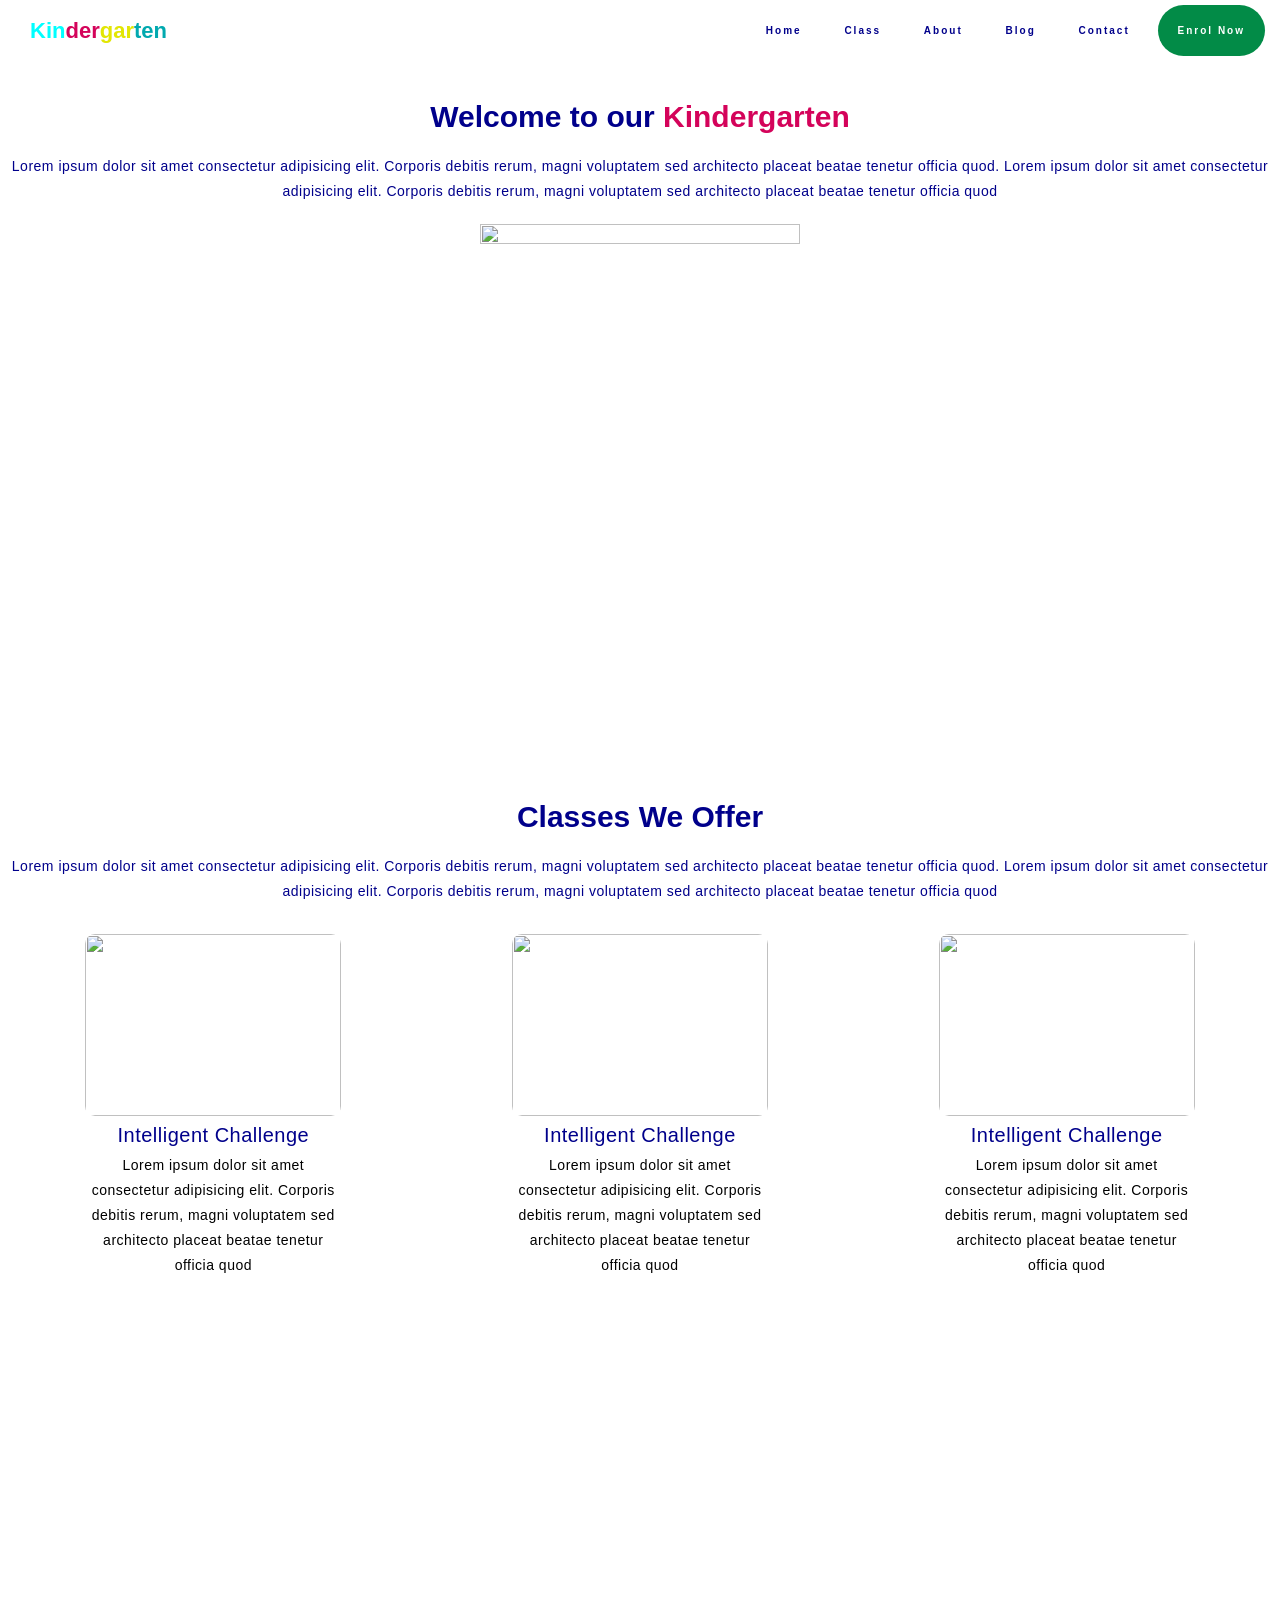
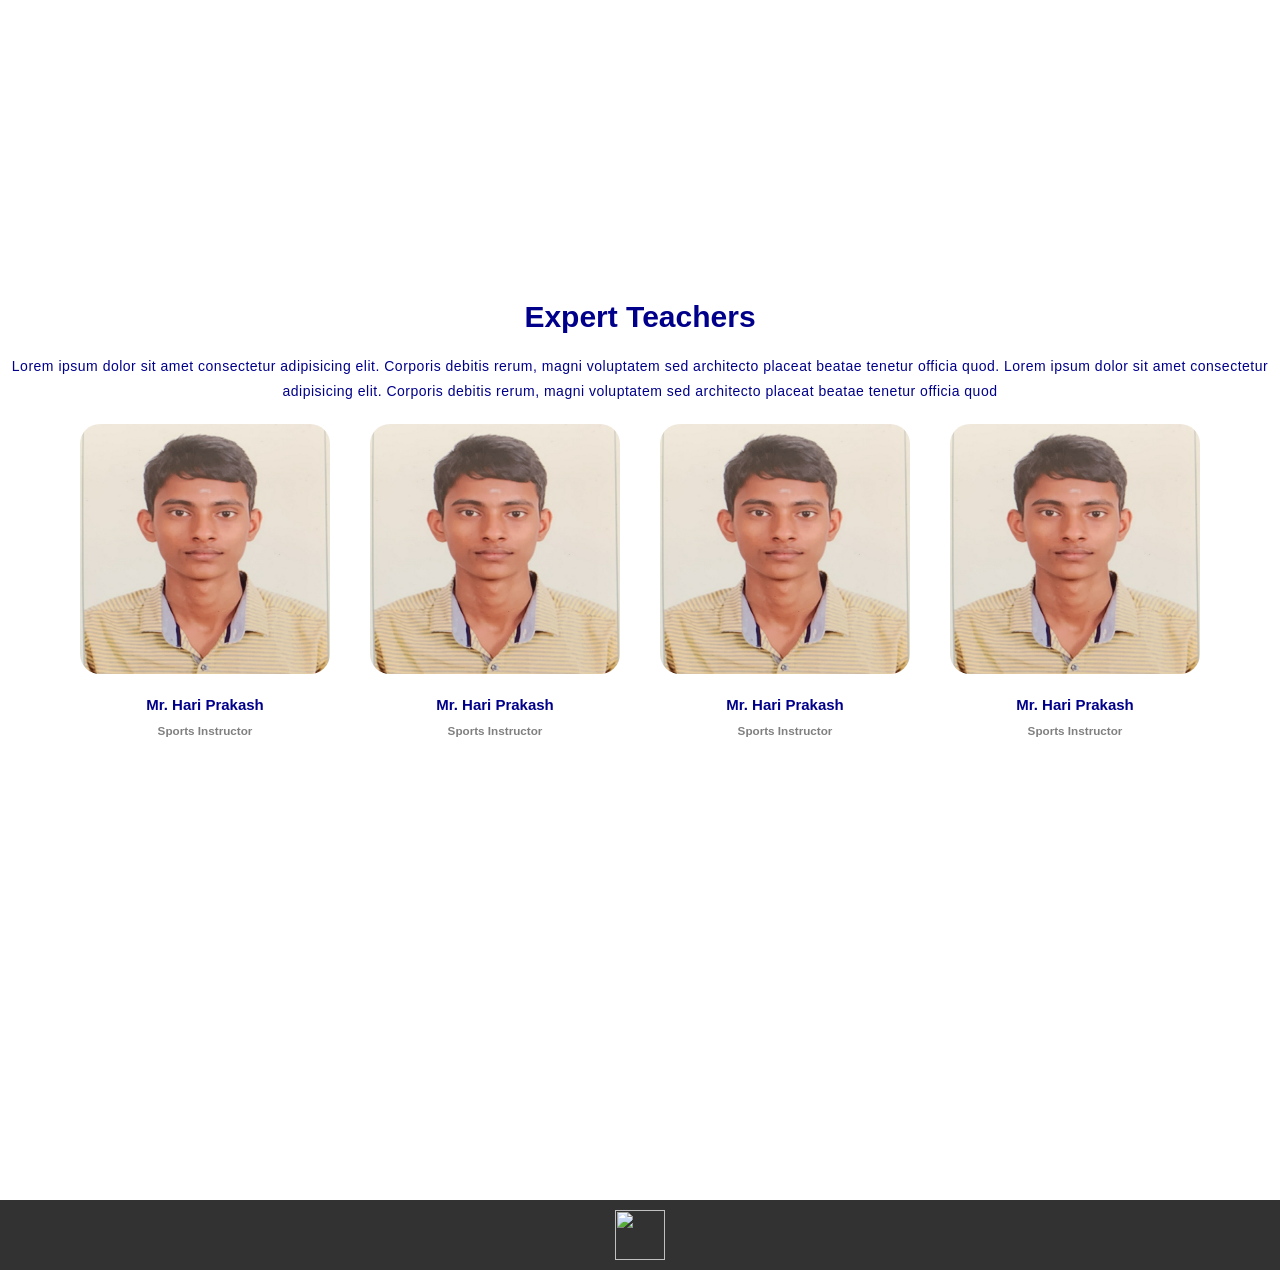
==== KinderGarden/index.html @ aaef2d53 "Updated" ====
<!DOCTYPE html>
<html lang="en">

<head>
  <meta charset="UTF-8">
  <meta name="viewport" content="width=device-width, initial-scale=1.0">
  <link rel="stylesheet" href="style.css">
  <title>Aster</title>

</head>

<body>
  <div class="header container" id="header">
    <div class="nav-bar">
      <div class="nav-home">
        <strong><span style="color:aqua">Kin</span><span style="color:rgb(212, 3, 90)">der</span><span
            style="color:rgb(226, 230, 4)">gar</span><span style="color:rgb(1, 169, 175)">ten</span>
        </strong>
      </div>
      <div class="nav-list">
        <strong>
          <ul>
            <li>
              <a href="#" id="hp" onmouseover="homeHover()" onmouseleave="homeLeave()">
                Home
              </a>
            </li>
            <li><a href="#classes" class="nav" id="Classes" onmouseover="classHover()"
                onmouseleave="classLeave()">Class</a></li>
            <li><a href="#about" class="nav" id="About" onmouseover="aboutHover()" onmouseleave="aboutLeave()">About</a>
            </li>
            <li><a href="#blog" class="nav" id="blog" onmouseover="blogHover()" onmouseleave="blogLeave()">Blog</a></li>
            <li><a href="#contact" class="nav" id="Contact" onmouseover="contactHover()"
                onmouseleave="contactLeave()">Contact</a></li>
            <li><a href="#enrol"
                style="background-color: rgb(2, 139, 71);color:white;border-radius: 40rem;margin:5px;padding: 0 auto;">Enrol
                Now</a></li>
          </ul>
        </strong>
      </div>
    </div>
  </div>

  <!-- Home-->
  <section id="home" class="home">
    <div class="container">
      <strong>
        <h1 style="color:darkblue;margin-top:100px;font-size: 30px;">Welcome to our <span
            style="color:rgb(212, 3, 90)">Kindergarten</span></h1>
      </strong>
      <p style="text-align:center; color:darkblue;padding-top:15px">Lorem ipsum dolor sit amet consectetur adipisicing
        elit. Corporis debitis rerum, magni voluptatem sed
        architecto placeat beatae tenetur officia quod. Lorem ipsum dolor sit amet consectetur adipisicing elit.
        Corporis debitis rerum, magni voluptatem sed
        architecto placeat beatae tenetur officia quod</p>
      <div><img class="image"
          src="https://th.bing.com/th/id/OIP.eY5_GavawMa8n8-4FgHfSQHaEw?w=292&h=188&c=7&r=0&o=5&pid=1.7"></div>
    </div>
    </div>
  </section>

  <!--Classes-->
  <section class="classes" id="classes">
    <div class="container">
      <strong>
        <h1 style="color:darkblue;margin-top:100px;font-size: 30px;">Classes We Offer</h1>
      </strong>
      <p style="text-align: center; color:darkblue;padding-top:15px;">Lorem ipsum dolor sit amet consectetur adipisicing
        elit. Corporis debitis rerum, magni voluptatem sed
        architecto placeat beatae tenetur officia quod. Lorem ipsum dolor sit amet consectetur adipisicing elit.
        Corporis debitis rerum, magni voluptatem sed
        architecto placeat beatae tenetur officia quod</p>
      <div class="class-items" style="text-align: center;padding-top: 30px;">
        <div class="class-item">
          <img style="border-radius:1rem;"
            src="https://th.bing.com/th?id=OIP.-CKalk4cWIOs5AkkRi50nwHaE7&w=306&h=203&c=8&rs=1&qlt=90&o=6&pid=3.1&rm=2"
            alt="">
          <p style="color:darkblue;font-size: 20px;">Intelligent Challenge</p>
          <p>Lorem ipsum dolor sit amet consectetur adipisicing elit. Corporis debitis rerum, magni voluptatem sed
            architecto placeat beatae tenetur officia quod</p>
        </div>
        <div class="class-item">
          <img style="border-radius:1rem;"
            src="https://th.bing.com/th?id=OIP.Duf2EQq1fEdEBE9lzVfR-gHaF7&w=279&h=223&c=8&rs=1&qlt=90&o=6&pid=3.1&rm=2"
            alt="">
          <p style="color:darkblue;font-size: 20px;">Intelligent Challenge</p>
          <p style="text-align: center;">Lorem ipsum dolor sit amet consectetur adipisicing elit. Corporis debitis
            rerum,
            magni voluptatem sed
            architecto placeat beatae tenetur officia quod</p>
        </div>
        <div class="class-item">
          <img style="border-radius:1rem;"
            src="https://www.svvsd.org/wp-content/uploads/2020/10/47526782552_4342fa83b3_o-scaled.jpg" alt="">
          <p style="color:darkblue;font-size: 20px;">Intelligent Challenge</p>
          <p style="text-align: center;">Lorem ipsum dolor sit amet consectetur adipisicing elit. Corporis debitis
            rerum,
            magni voluptatem sed
            architecto placeat beatae tenetur officia quod</p>
        </div>
      </div>
    </div>
  </section>


  <!--About-->
  <section class="about container" id="about">
    <div class="container">
      <strong>
        <h1 style="color:darkblue;margin-top:100px;font-size: 30px;">Expert Teachers</h1>
      </strong>
      <p style="text-align:center; color:darkblue;padding-top:15px">Lorem ipsum dolor sit amet consectetur adipisicing
        elit. Corporis debitis rerum, magni voluptatem sed
        architecto placeat beatae tenetur officia quod. Lorem ipsum dolor sit amet consectetur adipisicing elit.
        Corporis debitis rerum, magni voluptatem sed
        architecto placeat beatae tenetur officia quod</p>

      <div class="imgs">
        <div><img class="img" src="./images/picture.jpeg" alt="">
          <h1 style="color:darkblue">Mr. Hari Prakash</h1></br>
          <h3 style="color:gray">Sports Instructor</h3>
          </h1>
        </div>
        <div><img class="img" src="./images/picture.jpeg" alt="">
          <h1 style="color:darkblue">Mr. Hari Prakash</h1></br>
          <h3 style="color:gray">Sports Instructor</h3>
          </h1>
        </div>
        <div><img class="img" src="./images/picture.jpeg" alt="">
          <h1 style="color:darkblue">Mr. Hari Prakash</h1></br>
          <h3 style="color:gray">Sports Instructor</h3>
          </h1>
        </div>
        <div><img class="img" src="./images/picture.jpeg" alt="">
          <h1 style="color:darkblue">Mr. Hari Prakash</h1></br>
          <h3 style="color:gray">Sports Instructor</h3>
          </h1>
        </div>
      </div>
    </div>
  </section>

  <div id="footer" class="footer container">
    <div class="icons">
      <a><img src="https://freepngimg.com/thumb/computer/68394-computer-instagram-icons-png-file-hd.png" /></a>
    </div>
  </div>
</body>
<script src="script.js"></script>

</html>
---- KinderGarden/style.css ----
* {
	padding: 0;
	margin: 0;
	box-sizing: border-box;
}

html {
	font-size: 10px;
	font-family: 'Montserrat', sans-serif;
	scroll-behavior: smooth;
}

img {
	height: 100%;
	width: 100%;

}

.home {
	height: 500px;
}

.nav-home {
	font-size: 2.2rem;
	padding-left: 20px;
}

p {
	color: black;
	font-size: 1.4rem;
	margin-top: 5px;
	line-height: 2.5rem;
	font-weight: 300;
	letter-spacing: 0.05rem;
}

a {
	text-decoration: none;
	font-size: 1rem;
}

.container {
	min-height: 100vh;
	width: 100%;
	text-align: center;
	margin: 0 auto;
	text-align: center;
	align-items: center;
}

.title {
	font-size: 4rem;
	font-weight: 300;
	color: black;
	margin-bottom: 10px;
	text-transform: uppercase;
	letter-spacing: 0.1rem;
	margin: 0 auto;
	text-align: center;
	align-items: center;
}

.header {
	position: fixed;
	z-index: 1000;
	left: 0;
	top: 0;
	width: 100vw;
	min-height: 8vh;
	background-color: white;
}

.nav-bar {
	display: flex;
	align-items: center;
	justify-content: space-between;
	width: 100%;
	height: 100%;
	max-width: 1300px;
	padding: 0 10px;
}

.nav-list ul li {
	display: inline-block;
}

.nav-list ul a {
	letter-spacing: 0.2rem;
	color: darkblue;
	padding: 20px;
	display: block;
}

.nav-home a {
	font-size: 2.2rem;
}

.second-container {
	margin-left: 400px;
	margin-right: 400px;
}

.image {
	padding-top: 20px;
	height: 50%;
	width: 50%;
	border-top: 20%;
	border-radius: 10%;
}

.classes {
	flex-direction: column;
	text-align: center;
	margin: 0 auto;
	padding: 100px 0;
}

.class-items {
	display: flex;
	justify-content: space-around;
	border-radius: 5px;
}

.class-item {
	width: 20%;
}

.about {
	text-align: center;
	margin: 0 auto;
}

.imgs {
	display: flex;
	flex-direction: row;
	align-items: center;
	margin: 0 auto;
	justify-content: center;
}

.img {
	text-align: center;
	height: 250px;
	width: 250px;
	margin: 20px;
	border-radius: 2rem;
}

.footer {
	background-color: rgb(51, 50, 50);
	min-height: 20px;
	flex-direction: column;
	padding: 10px;
	display: flex;
}

.icons {
	height: 50px;
	width: 50px;
}
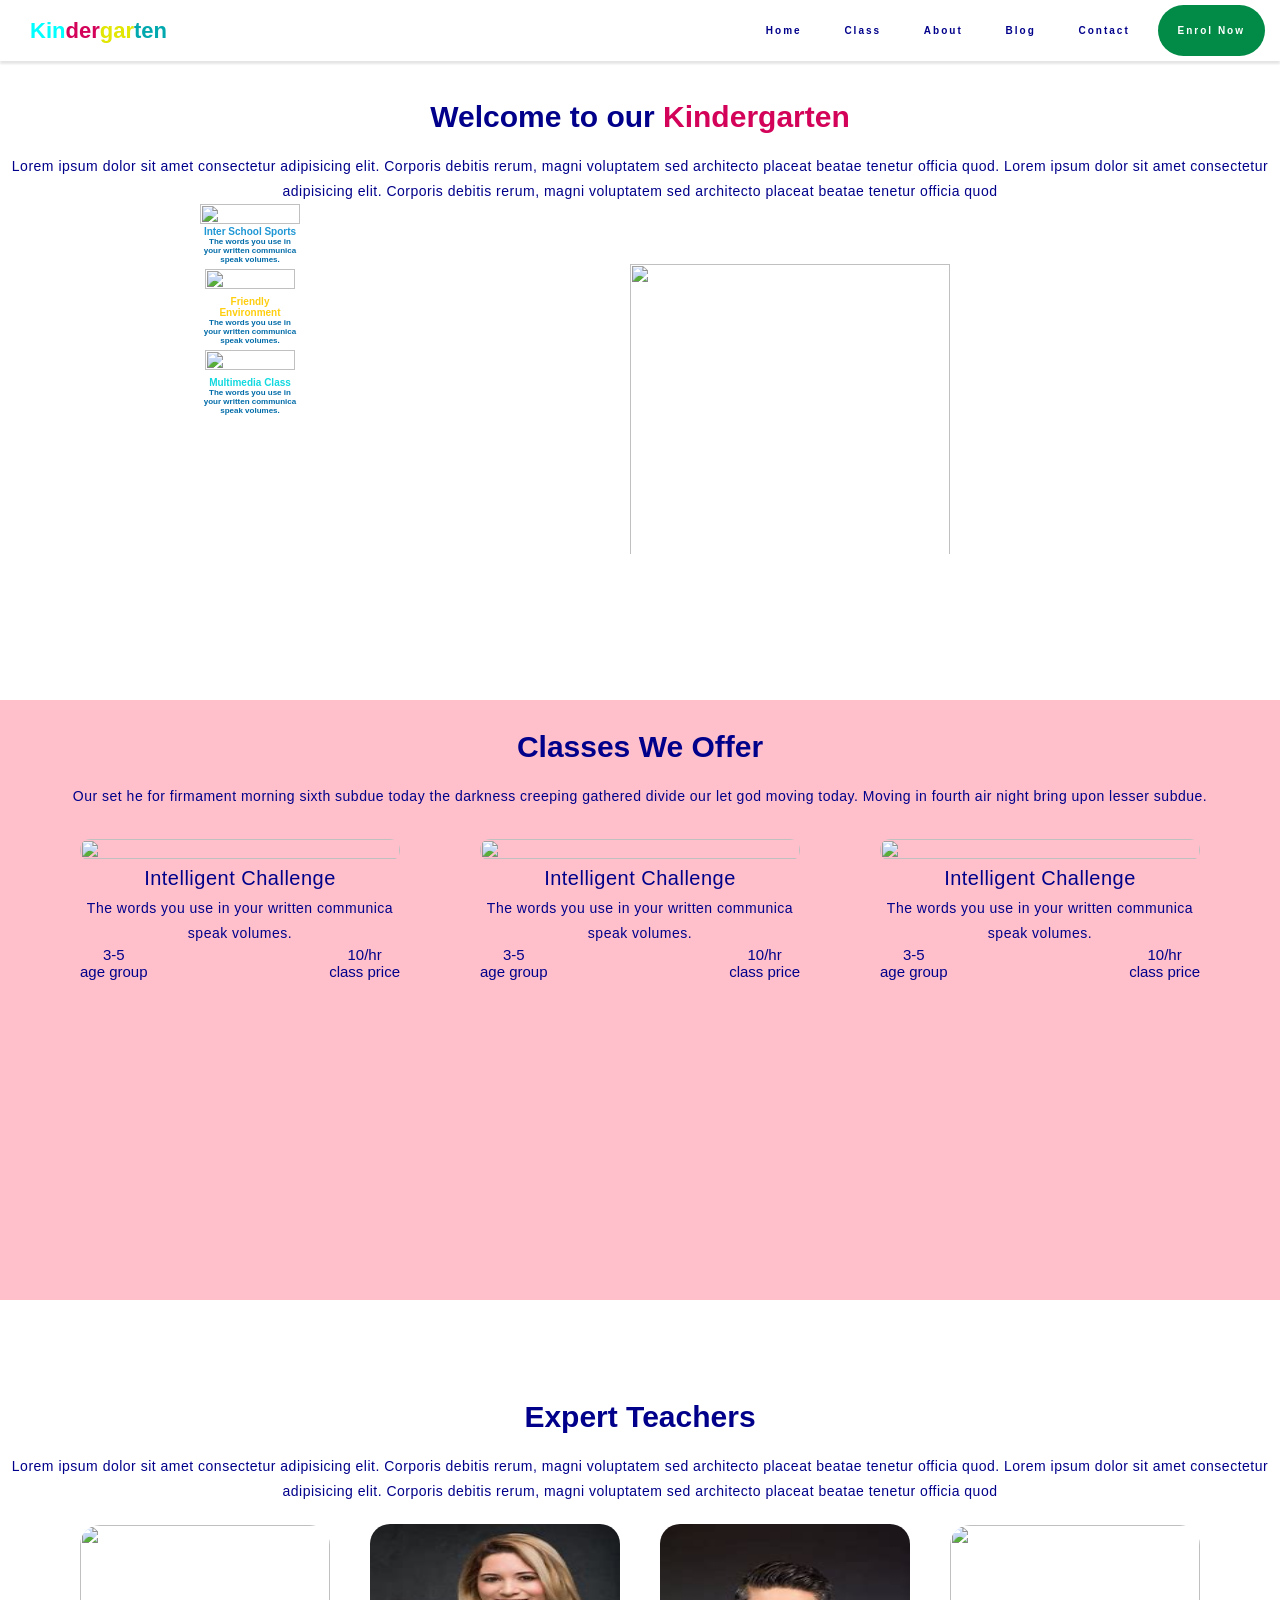
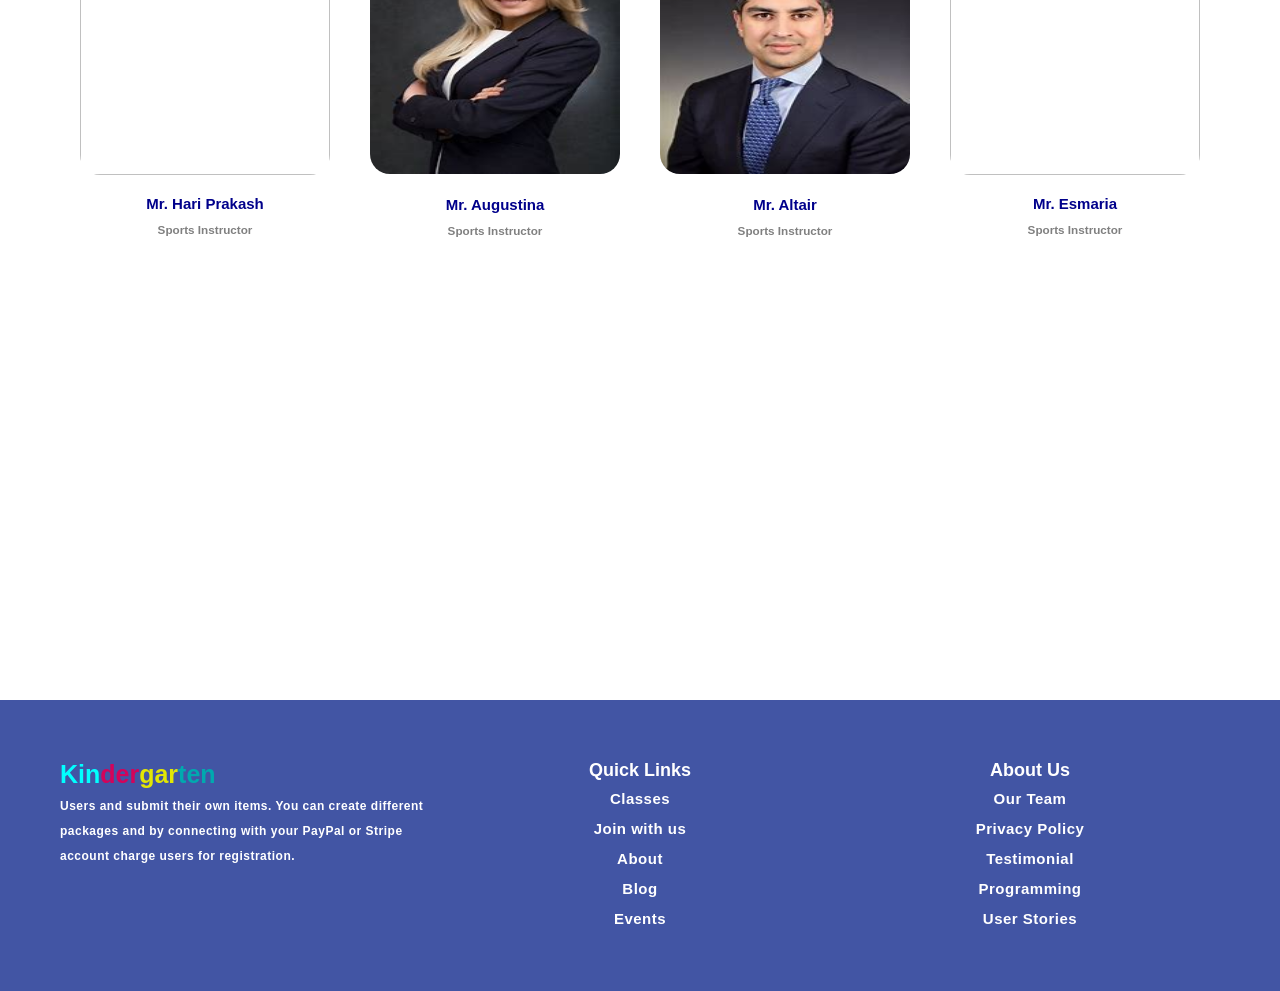
==== commit a92557f6: "Updated" ====
--- a/KinderGarden/index.html
+++ b/KinderGarden/index.html
@@ -53,9 +53,31 @@
         architecto placeat beatae tenetur officia quod. Lorem ipsum dolor sit amet consectetur adipisicing elit.
         Corporis debitis rerum, magni voluptatem sed
         architecto placeat beatae tenetur officia quod</p>
-      <div><img class="image"
-          src="https://th.bing.com/th/id/OIP.eY5_GavawMa8n8-4FgHfSQHaEw?w=292&h=188&c=7&r=0&o=5&pid=1.7"></div>
-    </div>
+      <div>
+        <div class="content">
+          <div class="item">
+            <img class="welcome-logo"
+              src="https://preview.colorlib.com/theme/kindergarten/assets/img/icon/about-icon1.svg" alt="">
+            <h2 style="color: #1F97D4;font-weight: bold;font-size:10px">Inter School Sports</h2>
+            <h4 style="font-size:8px">The words you use in your written communica speak volumes.</h4>
+          </div>
+          <div class="item">
+            <img class="logo" src="https://preview.colorlib.com/theme/kindergarten/assets/img/icon/about-icon2.svg"
+              alt="">
+
+            <h2 style="color:#FECE0F; font-weight: bold;font-size:10px">Friendly Environment</h2>
+            <h4 style="font-size:8px">The words you use in your written communica speak volumes.</h4>
+          </div>
+          <div class="item">
+            <img class="logo" src="https://preview.colorlib.com/theme/kindergarten/assets/img/icon/about-icon3.svg"
+              alt="">
+            <h2 style="color: #12D9DF;font-weight: bold;font-size:10px">Multimedia Class</h2>
+            <h4 style="font-size:8px">The words you use in your written communica speak volumes.</h4>
+          </div>
+        </div>
+        <img class="image"
+          src="https://th.bing.com/th/id/OIP.eY5_GavawMa8n8-4FgHfSQHaEw?w=292&h=188&c=7&r=0&o=5&pid=1.7">
+      </div>
     </div>
   </section>
 
@@ -63,40 +85,37 @@
   <section class="classes" id="classes">
     <div class="container">
       <strong>
-        <h1 style="color:darkblue;margin-top:100px;font-size: 30px;">Classes We Offer</h1>
+        <h1 style="color:darkblue;margin-top:100px;font-size: 30px;padding-top:30px;">Classes We Offer</h1>
       </strong>
-      <p style="text-align: center; color:darkblue;padding-top:15px;">Lorem ipsum dolor sit amet consectetur adipisicing
-        elit. Corporis debitis rerum, magni voluptatem sed
-        architecto placeat beatae tenetur officia quod. Lorem ipsum dolor sit amet consectetur adipisicing elit.
-        Corporis debitis rerum, magni voluptatem sed
-        architecto placeat beatae tenetur officia quod</p>
+      <p style="text-align: center; color:darkblue;padding-top:15px;">Our set he for firmament morning sixth subdue
+        today the darkness creeping gathered divide our let god moving today. Moving in fourth air night bring upon
+        lesser subdue.</p>
       <div class="class-items" style="text-align: center;padding-top: 30px;">
         <div class="class-item">
           <img style="border-radius:1rem;"
             src="https://th.bing.com/th?id=OIP.-CKalk4cWIOs5AkkRi50nwHaE7&w=306&h=203&c=8&rs=1&qlt=90&o=6&pid=3.1&rm=2"
             alt="">
           <p style="color:darkblue;font-size: 20px;">Intelligent Challenge</p>
-          <p>Lorem ipsum dolor sit amet consectetur adipisicing elit. Corporis debitis rerum, magni voluptatem sed
-            architecto placeat beatae tenetur officia quod</p>
+          <p style="color:darkblue">The words you use in your written communica speak volumes.</p>
+          <div style="float:left;color:darkblue;font-size:15px;">3-5</br>age group</div>
+          <div style="float:right;color:darkblue;font-size: 15px;">10/hr</br>class price</div>
         </div>
         <div class="class-item">
           <img style="border-radius:1rem;"
-            src="https://th.bing.com/th?id=OIP.Duf2EQq1fEdEBE9lzVfR-gHaF7&w=279&h=223&c=8&rs=1&qlt=90&o=6&pid=3.1&rm=2"
+            src="https://th.bing.com/th?id=OIP.-CKalk4cWIOs5AkkRi50nwHaE7&w=306&h=203&c=8&rs=1&qlt=90&o=6&pid=3.1&rm=2"
             alt="">
           <p style="color:darkblue;font-size: 20px;">Intelligent Challenge</p>
-          <p style="text-align: center;">Lorem ipsum dolor sit amet consectetur adipisicing elit. Corporis debitis
-            rerum,
-            magni voluptatem sed
-            architecto placeat beatae tenetur officia quod</p>
+          <p style="color:darkblue">The words you use in your written communica speak volumes.</p>
+          <div style="float:left;color:darkblue;font-size: 15px;">3-5</br>age group</div>
+          <div style="float:right;color:darkblue;font-size: 15px;">10/hr</br>class price</div>
         </div>
         <div class="class-item">
           <img style="border-radius:1rem;"
             src="https://www.svvsd.org/wp-content/uploads/2020/10/47526782552_4342fa83b3_o-scaled.jpg" alt="">
           <p style="color:darkblue;font-size: 20px;">Intelligent Challenge</p>
-          <p style="text-align: center;">Lorem ipsum dolor sit amet consectetur adipisicing elit. Corporis debitis
-            rerum,
-            magni voluptatem sed
-            architecto placeat beatae tenetur officia quod</p>
+          <p style="text-align: center;color:darkblue">The words you use in your written communica speak volumes.</p>
+          <div style="float:left;color:darkblue ;font-size: 15px;">3-5</br>age group</div>
+          <div style="float:right;color:darkblue;font-size: 15px;">10/hr</br>class price</div>
         </div>
       </div>
     </div>
@@ -116,35 +135,76 @@
         architecto placeat beatae tenetur officia quod</p>
 
       <div class="imgs">
-        <div><img class="img" src="./images/picture.jpeg" alt="">
+        <div><img class="img"
+            src="https://th.bing.com/th/id/OIP.bfDNFzH1NVQ5GEVc-CSsmwHaLH?w=185&h=278&c=7&r=0&o=5&pid=1.7" alt="">
           <h1 style="color:darkblue">Mr. Hari Prakash</h1></br>
           <h3 style="color:gray">Sports Instructor</h3>
           </h1>
         </div>
-        <div><img class="img" src="./images/picture.jpeg" alt="">
-          <h1 style="color:darkblue">Mr. Hari Prakash</h1></br>
-          <h3 style="color:gray">Sports Instructor</h3>
-          </h1>
-        </div>
-        <div><img class="img" src="./images/picture.jpeg" alt="">
-          <h1 style="color:darkblue">Mr. Hari Prakash</h1></br>
-          <h3 style="color:gray">Sports Instructor</h3>
-          </h1>
-        </div>
-        <div><img class="img" src="./images/picture.jpeg" alt="">
-          <h1 style="color:darkblue">Mr. Hari Prakash</h1></br>
-          <h3 style="color:gray">Sports Instructor</h3>
-          </h1>
-        </div>
-      </div>
-    </div>
-  </section>
-
-  <div id="footer" class="footer container">
-    <div class="icons">
-      <a><img src="https://freepngimg.com/thumb/computer/68394-computer-instagram-icons-png-file-hd.png" /></a>
-    </div>
-  </div>
+        <div><img class="img"
+            src="[data-uri]"
+            alt="">
+          <h1 style="color:darkblue">Mr. Augustina</h1></br>
+          <h3 style="color:gray">Sports Instructor</h3>
+          </h1>
+        </div>
+        <div><img class="img"
+            src="[data-uri]"
+            alt="">
+          <h1 style="color:darkblue">Mr. Altair</h1></br>
+          <h3 style="color:gray">Sports Instructor</h3>
+          </h1>
+        </div>
+        <div><img class="img"
+            src="https://th.bing.com/th/id/OIP.Zck_zhbBUys-FaSlLz739gHaJl?w=183&h=237&c=7&r=0&o=5&pid=1.7" alt="">
+          <h1 style="color:darkblue">Mr. Esmaria</h1></br>
+          <h3 style="color:gray">Sports Instructor</h3>
+          </h1>
+        </div>
+      </div>
+    </div>
+  </section>
+
+  <section id="footer-main">
+    <section class="footer-item">
+
+      <section class="footer-1">
+        <h3 style="font-size:25px;font-family:'Segoe UI', Tahoma, Geneva, Verdana, sans-serif;font-weight:bold">
+          <strong><span style="color:aqua">Kin</span><span style="color:rgb(212, 3, 90)">der</span><span
+              style="color:rgb(226, 230, 4)">gar</span><span style="color:rgb(1, 169, 175)">ten</span>
+          </strong>
+        </h3>
+        <p style="font-size:12px;font-weight:bold;line-height: 25px;color:white">Users and submit their own items. You
+          can create different packages
+          and by connecting with your PayPal or Stripe account charge users for registration.</p>
+      </section>
+
+      <section class="footer-2">
+        <div style="text-align: center;color:white;font-size: 18px;">
+          <h1>Quick Links</h1>
+          <p class="style">Classes</p>
+          <p class="style">Join with us</p>
+          <p class="style">About</p>
+          <p class="style">Blog</p>
+          <p class="style">Events</p>
+        </div>
+      </section>
+
+      <section class="footer-3">
+        <h1 style="text-align: center;color:white;font-size: 18px;">About Us</h1>
+        <p class="style">Our Team</p>
+        <p class="style">Privacy Policy</p>
+        <p class="style">Testimonial</p>
+        <p class="style">Programming</p>
+        <p class="style">User Stories</p>
+      </section>
+
+
+
+    </section>
+
+
+  </section>
 </body>
 <script src="script.js"></script>
 
--- a/KinderGarden/style.css
+++ b/KinderGarden/style.css
@@ -23,6 +23,10 @@
 .nav-home {
 	font-size: 2.2rem;
 	padding-left: 20px;
+}
+
+.about {
+	height: 500px;
 }
 
 p {
@@ -66,8 +70,9 @@
 	left: 0;
 	top: 0;
 	width: 100vw;
-	min-height: 8vh;
+	min-height: 10px;
 	background-color: white;
+	box-shadow: 0px 3px 2px 0px rgba(0, 0, 0, 0.1);
 }
 
 .nav-bar {
@@ -100,29 +105,45 @@
 	margin-right: 400px;
 }
 
+.content {
+	float: left;
+	width: 100px;
+	margin-left: 200px;
+}
+.logo {
+	float: left;
+	padding: 5px;
+	margin-right: 10px;
+}
+
+h4 {
+	color: rgb(1, 107, 168);
+}
+
 .image {
-	padding-top: 20px;
-	height: 50%;
+	padding-top: 60px;
+	height: 350px;
 	width: 50%;
-	border-top: 20%;
-	border-radius: 10%;
+    border-radius: 10px;
 }
 
 .classes {
 	flex-direction: column;
 	text-align: center;
 	margin: 0 auto;
-	padding: 100px 0;
+	background-color: pink;
+	height: 600px;
 }
 
 .class-items {
 	display: flex;
-	justify-content: space-around;
+	justify-content: space-evenly;
 	border-radius: 5px;
 }
 
 .class-item {
-	width: 20%;
+	width: 25%;
+	height: 35%;
 }
 
 .about {
@@ -146,15 +167,105 @@
 	border-radius: 2rem;
 }
 
-.footer {
-	background-color: rgb(51, 50, 50);
-	min-height: 20px;
-	flex-direction: column;
-	padding: 10px;
-	display: flex;
-}
-
-.icons {
-	height: 50px;
-	width: 50px;
+#footer-main {
+	background-color: #4255A4;
+	padding: 60px;
+}
+
+.footer-item {
+	display: grid;
+	grid-template-columns: repeat(auto-fit, minmax(200px, 1fr));
+	grid-auto-rows: auto;
+	grid-gap: 10px;
+	margin: 0 auto;
+	max-width: 100%;
+}
+
+.style {
+	text-align: center;
+	color: white;
+	font-size: 15px;
+	font-weight: bold;
+}
+
+@media only screen and (max-width:800px) {
+	.header {
+		display: none;
+	}
+
+	.home {
+		height: 900px;
+	}
+
+	.left {
+		align-items: center;
+		justify-content: center;
+	}
+
+	.image {
+		height: 70%;
+		width: 70%;
+	}
+
+	.classes {
+		height: 1600px;
+	}
+
+	.about {
+		height: 1600px;
+	}
+
+	.imgs {
+		flex-direction: column;
+	}
+
+	.class-items {
+		flex-direction: column;
+		align-items: center;
+		justify-content: space-evenly;
+	}
+
+	.class-item {
+		width: 70%;
+		margin-bottom: 20px;
+	}
+
+	.footer-item {
+		column-gap: 10px;
+	}
+}
+
+@media only screen and (min-width:801px) and (max-width:1200px) {
+
+	.home {
+		height: 650px;
+	}
+
+	.left {
+		align-items: center;
+		justify-content: center;
+	}
+
+	.classes {
+		height: 600px;
+	}
+
+	.imgs {
+		flex-direction: row;
+	}
+
+	.imgs img {
+		width: 70%;
+	}
+
+	.class-items {
+		flex-direction: row;
+		align-items: center;
+		justify-content: space-evenly;
+	}
+
+	.class-item {
+		width: 20%;
+	}
+
 }
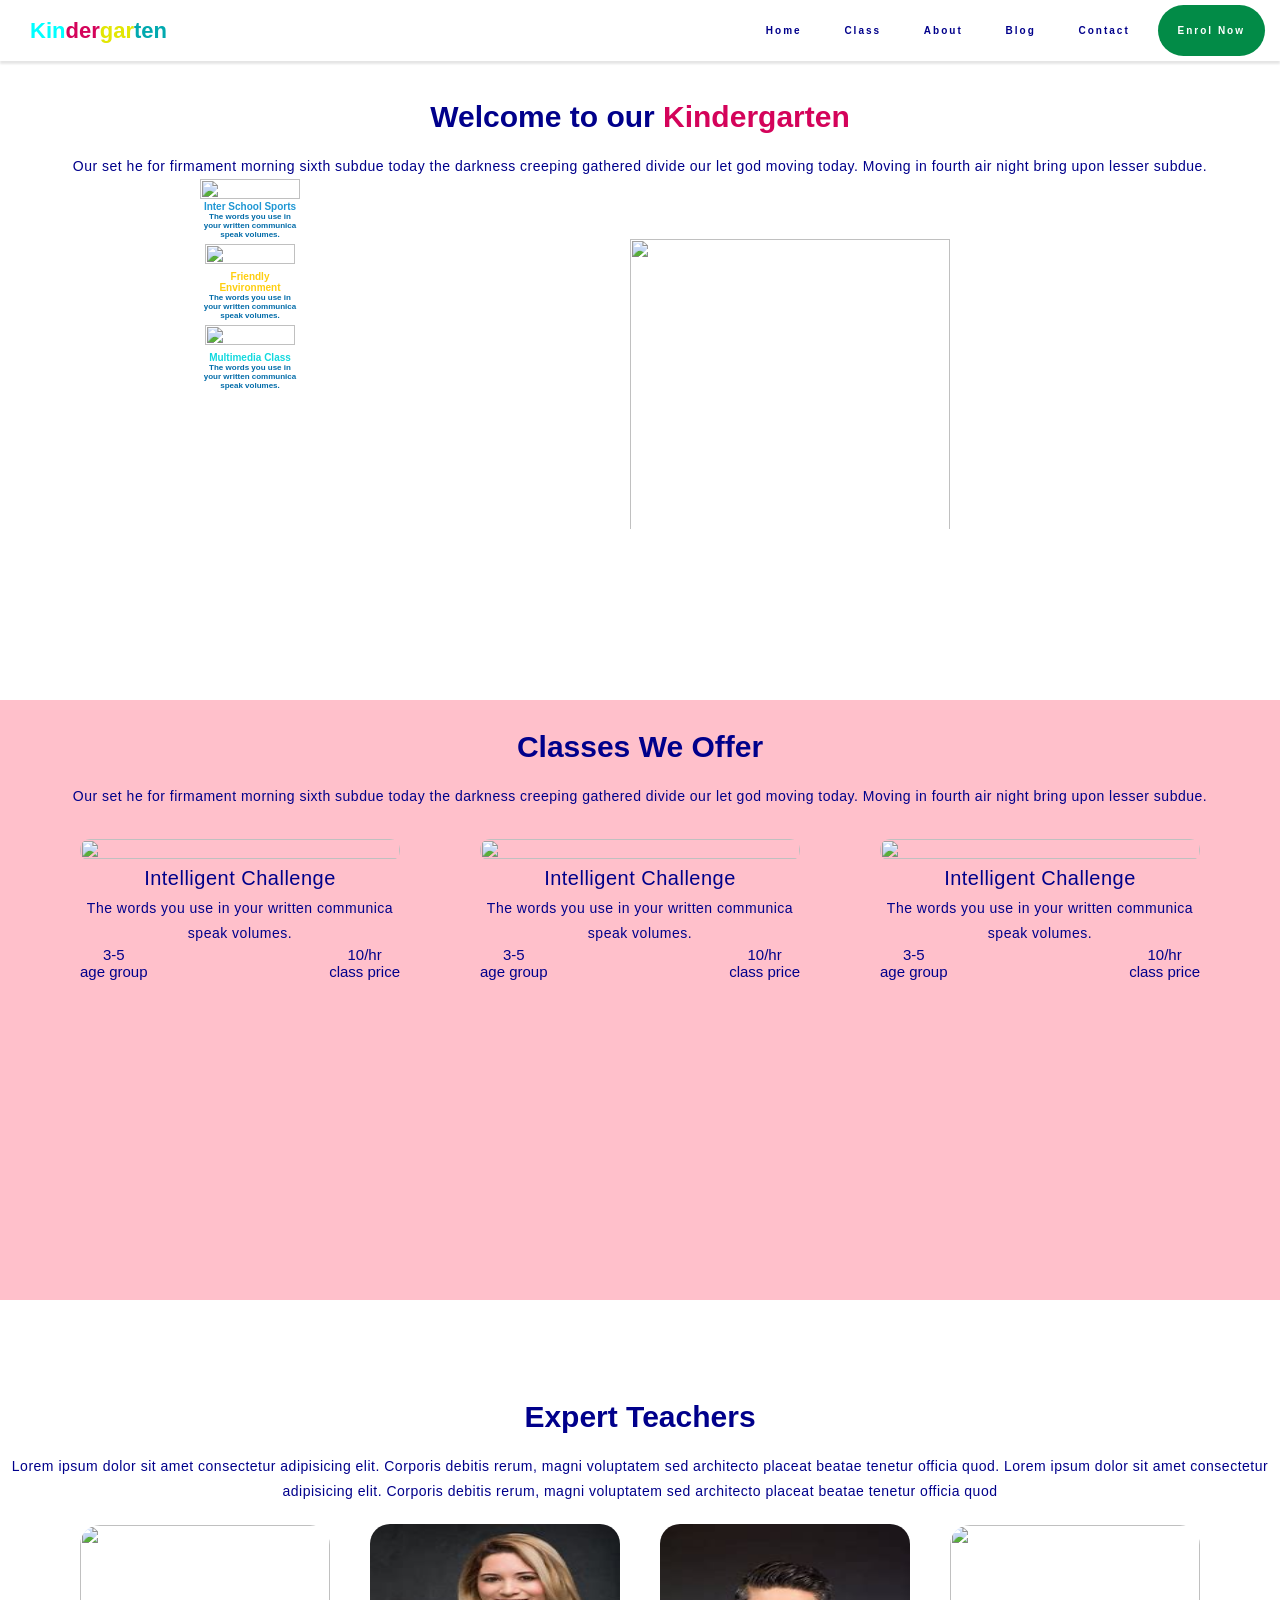
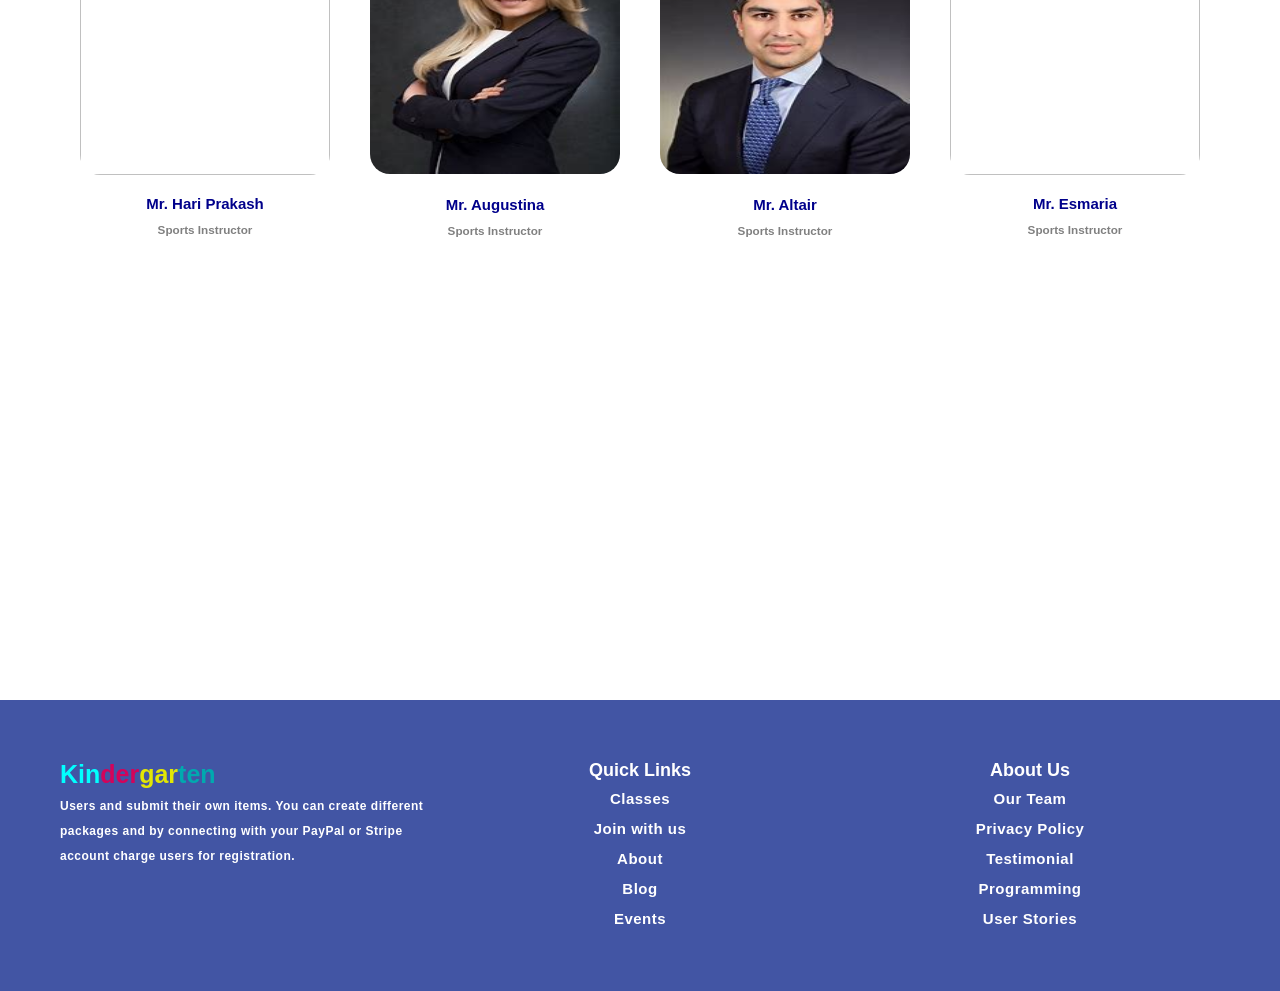
==== commit 493c7585: "Updated" ====
--- a/KinderGarden/index.html
+++ b/KinderGarden/index.html
@@ -48,11 +48,9 @@
         <h1 style="color:darkblue;margin-top:100px;font-size: 30px;">Welcome to our <span
             style="color:rgb(212, 3, 90)">Kindergarten</span></h1>
       </strong>
-      <p style="text-align:center; color:darkblue;padding-top:15px">Lorem ipsum dolor sit amet consectetur adipisicing
-        elit. Corporis debitis rerum, magni voluptatem sed
-        architecto placeat beatae tenetur officia quod. Lorem ipsum dolor sit amet consectetur adipisicing elit.
-        Corporis debitis rerum, magni voluptatem sed
-        architecto placeat beatae tenetur officia quod</p>
+      <p style="text-align:center; color:darkblue;padding-top:15px">Our set he for firmament morning sixth subdue
+        today the darkness creeping gathered divide our let god moving today. Moving in fourth air night bring upon
+        lesser subdue.</p>
       <div>
         <div class="content">
           <div class="item">
@@ -208,4 +206,4 @@
 </body>
 <script src="script.js"></script>
 
-</html>+</html>
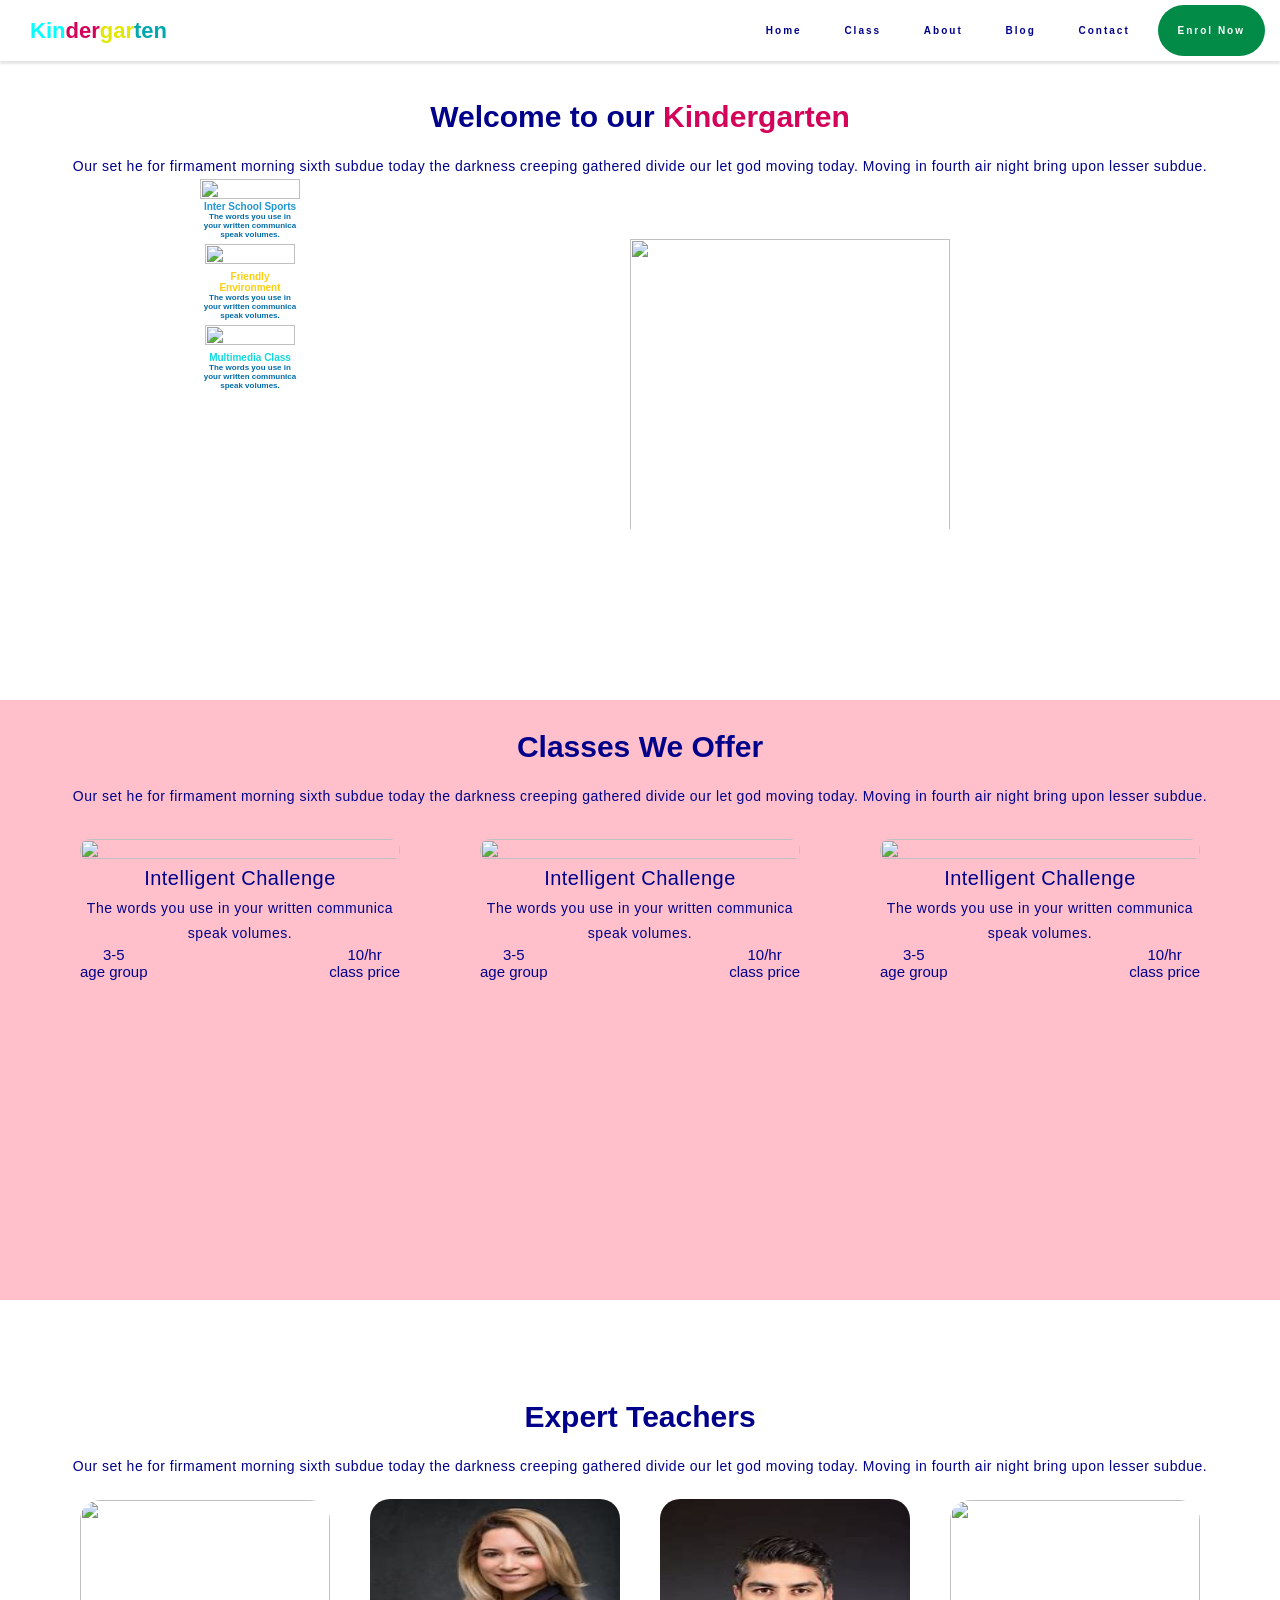
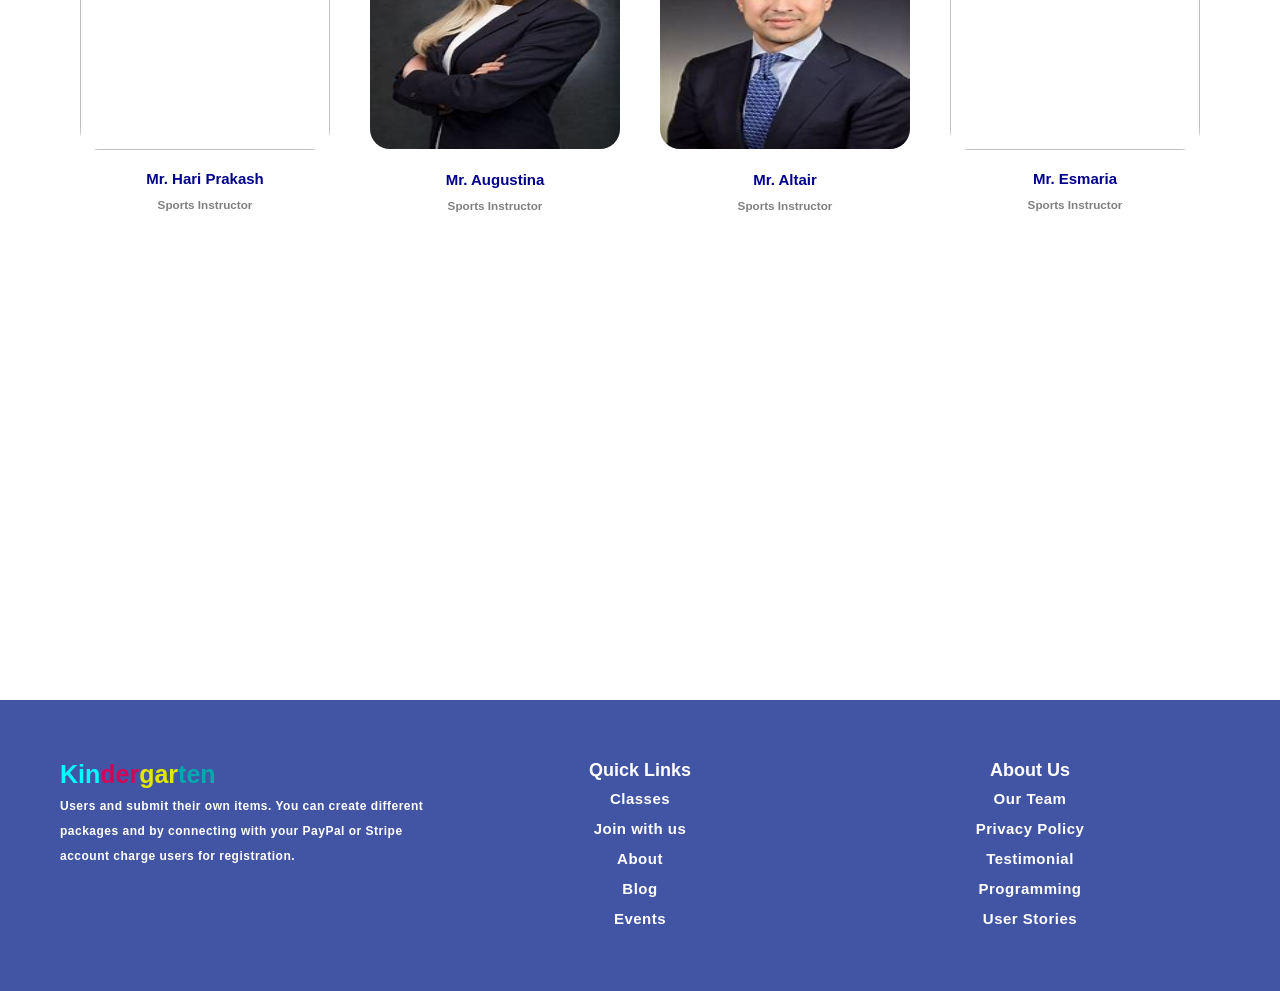
==== commit e0e982cd: "Update index.html" ====
--- a/KinderGarden/index.html
+++ b/KinderGarden/index.html
@@ -126,11 +126,9 @@
       <strong>
         <h1 style="color:darkblue;margin-top:100px;font-size: 30px;">Expert Teachers</h1>
       </strong>
-      <p style="text-align:center; color:darkblue;padding-top:15px">Lorem ipsum dolor sit amet consectetur adipisicing
-        elit. Corporis debitis rerum, magni voluptatem sed
-        architecto placeat beatae tenetur officia quod. Lorem ipsum dolor sit amet consectetur adipisicing elit.
-        Corporis debitis rerum, magni voluptatem sed
-        architecto placeat beatae tenetur officia quod</p>
+      <p style="text-align:center; color:darkblue;padding-top:15px">Our set he for firmament morning sixth subdue
+        today the darkness creeping gathered divide our let god moving today. Moving in fourth air night bring upon
+        lesser subdue.</p>
 
       <div class="imgs">
         <div><img class="img"
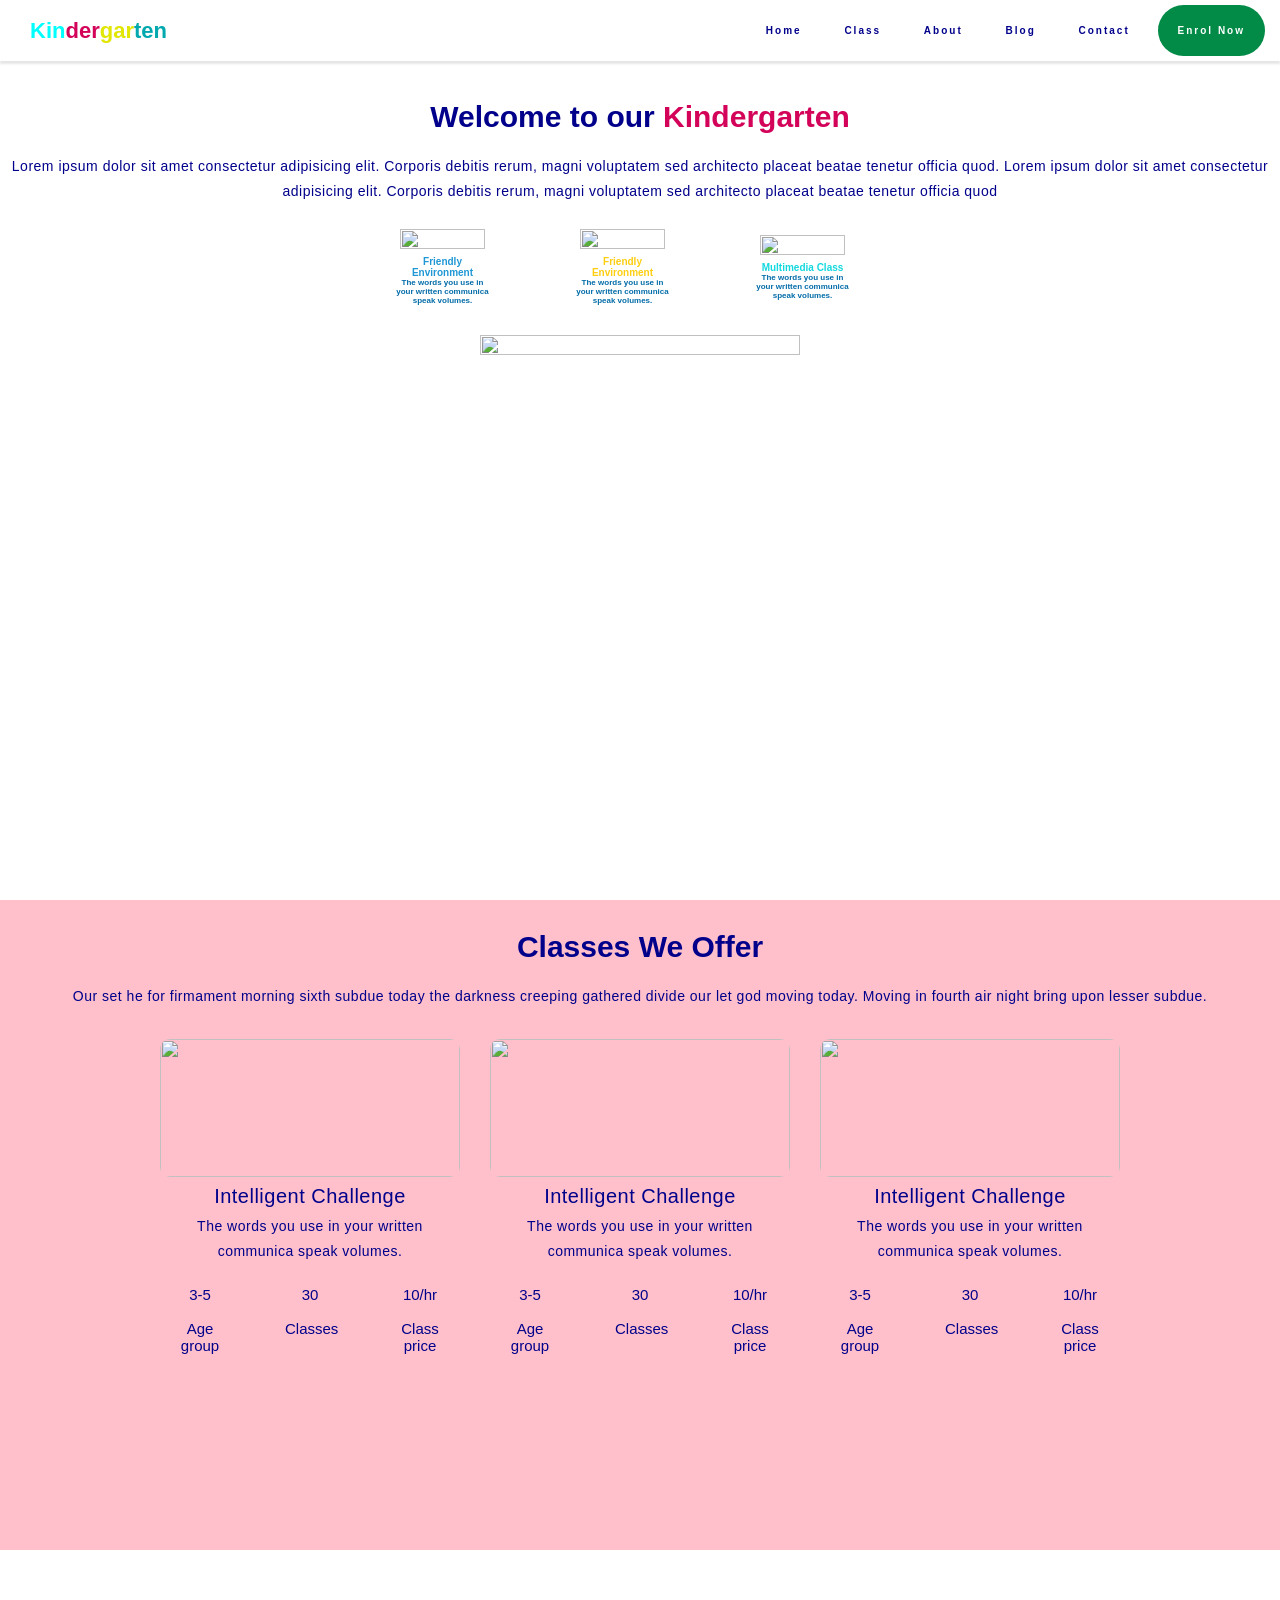
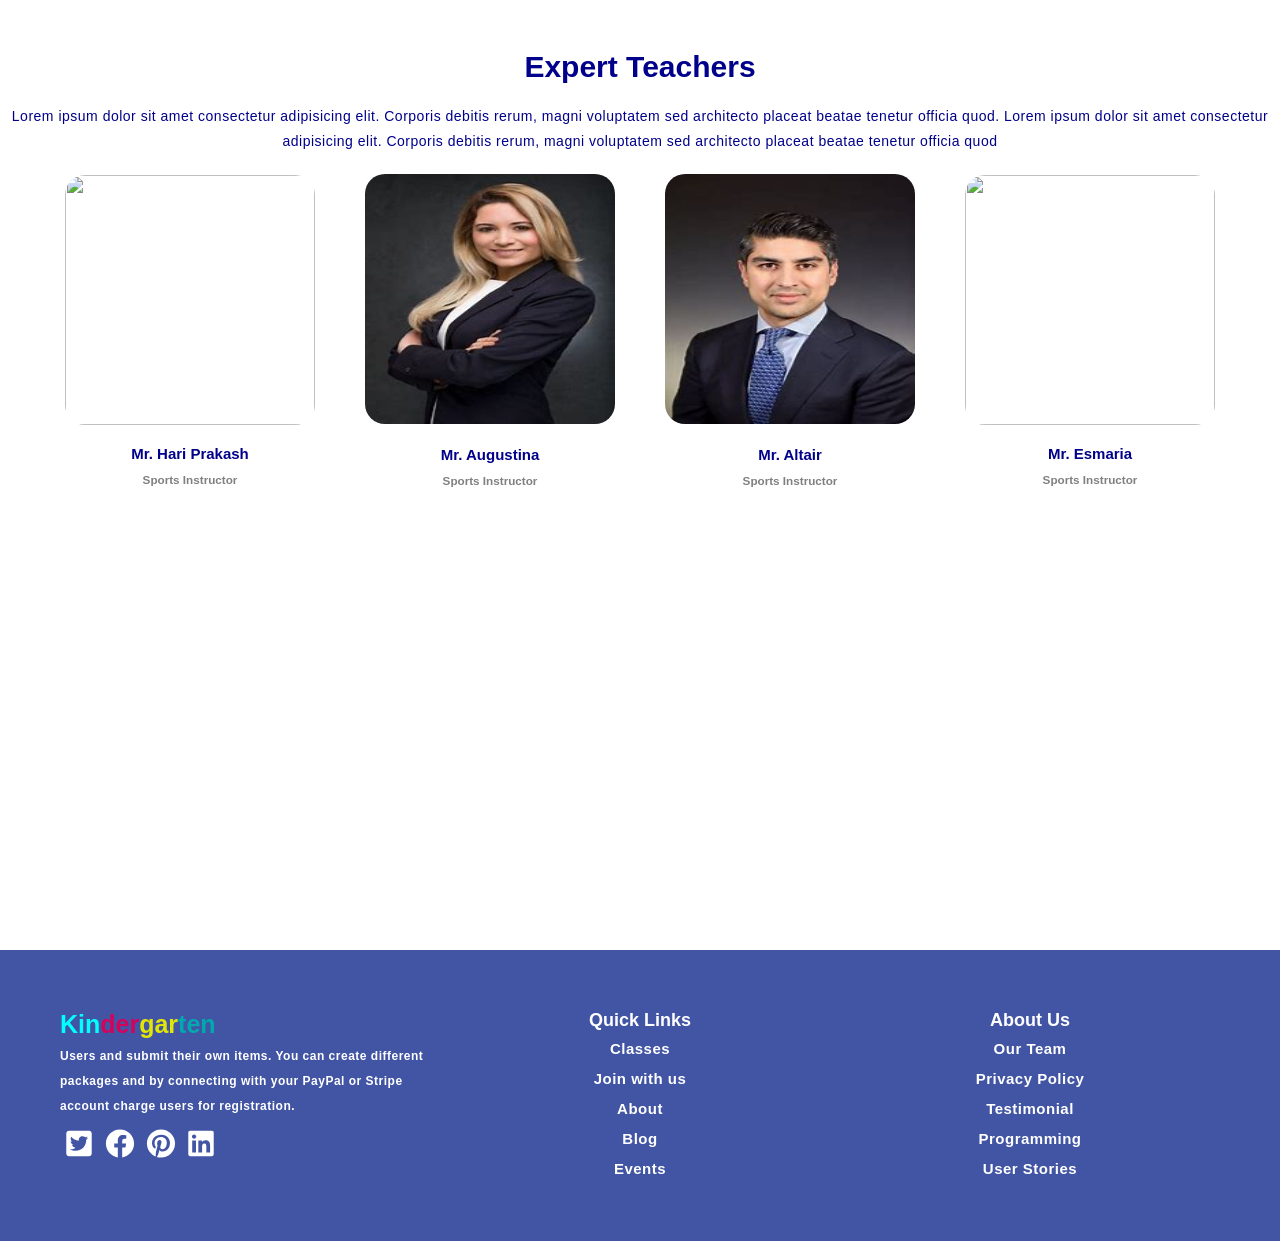
==== commit 03272792: "Updated" ====
--- a/KinderGarden/index.html
+++ b/KinderGarden/index.html
@@ -48,34 +48,34 @@
         <h1 style="color:darkblue;margin-top:100px;font-size: 30px;">Welcome to our <span
             style="color:rgb(212, 3, 90)">Kindergarten</span></h1>
       </strong>
-      <p style="text-align:center; color:darkblue;padding-top:15px">Our set he for firmament morning sixth subdue
-        today the darkness creeping gathered divide our let god moving today. Moving in fourth air night bring upon
-        lesser subdue.</p>
-      <div>
-        <div class="content">
-          <div class="item">
-            <img class="welcome-logo"
-              src="https://preview.colorlib.com/theme/kindergarten/assets/img/icon/about-icon1.svg" alt="">
-            <h2 style="color: #1F97D4;font-weight: bold;font-size:10px">Inter School Sports</h2>
-            <h4 style="font-size:8px">The words you use in your written communica speak volumes.</h4>
-          </div>
-          <div class="item">
-            <img class="logo" src="https://preview.colorlib.com/theme/kindergarten/assets/img/icon/about-icon2.svg"
-              alt="">
-
-            <h2 style="color:#FECE0F; font-weight: bold;font-size:10px">Friendly Environment</h2>
-            <h4 style="font-size:8px">The words you use in your written communica speak volumes.</h4>
-          </div>
-          <div class="item">
-            <img class="logo" src="https://preview.colorlib.com/theme/kindergarten/assets/img/icon/about-icon3.svg"
-              alt="">
-            <h2 style="color: #12D9DF;font-weight: bold;font-size:10px">Multimedia Class</h2>
-            <h4 style="font-size:8px">The words you use in your written communica speak volumes.</h4>
-          </div>
-        </div>
-        <img class="image"
-          src="https://th.bing.com/th/id/OIP.eY5_GavawMa8n8-4FgHfSQHaEw?w=292&h=188&c=7&r=0&o=5&pid=1.7">
-      </div>
+      <p style="text-align:center; color:darkblue;padding-top:15px">Lorem ipsum dolor sit amet consectetur adipisicing
+        elit. Corporis debitis rerum, magni voluptatem sed
+        architecto placeat beatae tenetur officia quod. Lorem ipsum dolor sit amet consectetur adipisicing elit.
+        Corporis debitis rerum, magni voluptatem sed
+        architecto placeat beatae tenetur officia quod</p>
+      <div class="grid">
+        <div class="item">
+          <img class="logo" src="https://preview.colorlib.com/theme/kindergarten/assets/img/icon/about-icon1.svg"
+            alt="">
+
+          <h2 style="color:#1F97D4;; font-weight: bold;font-size:10px">Friendly Environment</h2>
+          <h4 style="font-size:8px">The words you use in your written communica speak volumes.</h4>
+        </div>
+        <div class="item">
+          <img class="logo" src="https://preview.colorlib.com/theme/kindergarten/assets/img/icon/about-icon2.svg"
+            alt="">
+
+          <h2 style="color:#FECE0F; font-weight: bold;font-size:10px">Friendly Environment</h2>
+          <h4 style="font-size:8px">The words you use in your written communica speak volumes.</h4>
+        </div>
+        <div class="item">
+          <img class="logo" src="https://preview.colorlib.com/theme/kindergarten/assets/img/icon/about-icon3.svg"
+            alt="">
+          <h2 style="color: #12D9DF;font-weight: bold;font-size:10px">Multimedia Class</h2>
+          <h4 style="font-size:8px">The words you use in your written communica speak volumes.</h4>
+        </div>
+      </div>
+      <img class="image" src="https://th.bing.com/th/id/OIP.eY5_GavawMa8n8-4FgHfSQHaEw?w=292&h=188&c=7&r=0&o=5&pid=1.7">
     </div>
   </section>
 
@@ -91,29 +91,42 @@
       <div class="class-items" style="text-align: center;padding-top: 30px;">
         <div class="class-item">
           <img style="border-radius:1rem;"
-            src="https://th.bing.com/th?id=OIP.-CKalk4cWIOs5AkkRi50nwHaE7&w=306&h=203&c=8&rs=1&qlt=90&o=6&pid=3.1&rm=2"
-            alt="">
+            src="https://www.svvsd.org/wp-content/uploads/2020/10/47526782552_4342fa83b3_o-scaled.jpg" alt="">
           <p style="color:darkblue;font-size: 20px;">Intelligent Challenge</p>
-          <p style="color:darkblue">The words you use in your written communica speak volumes.</p>
-          <div style="float:left;color:darkblue;font-size:15px;">3-5</br>age group</div>
-          <div style="float:right;color:darkblue;font-size: 15px;">10/hr</br>class price</div>
-        </div>
-        <div class="class-item">
-          <img style="border-radius:1rem;"
-            src="https://th.bing.com/th?id=OIP.-CKalk4cWIOs5AkkRi50nwHaE7&w=306&h=203&c=8&rs=1&qlt=90&o=6&pid=3.1&rm=2"
-            alt="">
-          <p style="color:darkblue;font-size: 20px;">Intelligent Challenge</p>
-          <p style="color:darkblue">The words you use in your written communica speak volumes.</p>
-          <div style="float:left;color:darkblue;font-size: 15px;">3-5</br>age group</div>
-          <div style="float:right;color:darkblue;font-size: 15px;">10/hr</br>class price</div>
+          <p style="text-align: center;color:darkblue">The words you use in your written communica speak volumes.</p>
+          </br></br>
+          <div
+            style="display:grid; grid-template-columns:repeat(3,50px);justify-content:  center;column-gap:60px;color:darkblue ;font-size: 15px;">
+            <div>3-5</br></br>Age group</div>
+            <div style="color:darkblue ;font-size: 15px;">30</br></br>Classes</div>
+            <div style="color:darkblue;font-size: 15px;">10/hr</br></br>Class price</div>
+          </div>
         </div>
         <div class="class-item">
           <img style="border-radius:1rem;"
             src="https://www.svvsd.org/wp-content/uploads/2020/10/47526782552_4342fa83b3_o-scaled.jpg" alt="">
           <p style="color:darkblue;font-size: 20px;">Intelligent Challenge</p>
           <p style="text-align: center;color:darkblue">The words you use in your written communica speak volumes.</p>
-          <div style="float:left;color:darkblue ;font-size: 15px;">3-5</br>age group</div>
-          <div style="float:right;color:darkblue;font-size: 15px;">10/hr</br>class price</div>
+          </br></br>
+          <div
+            style="display:grid; grid-template-columns:repeat(3,50px);justify-content:  center;column-gap:60px;color:darkblue ;font-size: 15px;">
+            <div>3-5</br></br>Age group</div>
+            <div style="color:darkblue ;font-size: 15px;">30</br></br>Classes</div>
+            <div style="color:darkblue;font-size: 15px;">10/hr</br></br>Class price</div>
+          </div>
+        </div>
+        <div class="class-item">
+          <img style="border-radius:1rem;"
+            src="https://www.svvsd.org/wp-content/uploads/2020/10/47526782552_4342fa83b3_o-scaled.jpg" alt="">
+          <p style="color:darkblue;font-size: 20px;">Intelligent Challenge</p>
+          <p style="text-align: center;color:darkblue">The words you use in your written communica speak volumes.</p>
+          </br></br>
+          <div
+            style="display:grid; grid-template-columns:repeat(3,50px);justify-content:  center;column-gap:60px;color:darkblue ;font-size: 15px;">
+            <div>3-5</br></br>Age group</div>
+            <div style="color:darkblue ;font-size: 15px;">30</br></br>Classes</div>
+            <div style="color:darkblue;font-size: 15px;">10/hr</br></br>Class price</div>
+          </div>
         </div>
       </div>
     </div>
@@ -126,9 +139,11 @@
       <strong>
         <h1 style="color:darkblue;margin-top:100px;font-size: 30px;">Expert Teachers</h1>
       </strong>
-      <p style="text-align:center; color:darkblue;padding-top:15px">Our set he for firmament morning sixth subdue
-        today the darkness creeping gathered divide our let god moving today. Moving in fourth air night bring upon
-        lesser subdue.</p>
+      <p style="text-align:center; color:darkblue;padding-top:15px">Lorem ipsum dolor sit amet consectetur adipisicing
+        elit. Corporis debitis rerum, magni voluptatem sed
+        architecto placeat beatae tenetur officia quod. Lorem ipsum dolor sit amet consectetur adipisicing elit.
+        Corporis debitis rerum, magni voluptatem sed
+        architecto placeat beatae tenetur officia quod</p>
 
       <div class="imgs">
         <div><img class="img"
@@ -173,6 +188,10 @@
         <p style="font-size:12px;font-weight:bold;line-height: 25px;color:white">Users and submit their own items. You
           can create different packages
           and by connecting with your PayPal or Stripe account charge users for registration.</p>
+        <img class="icons" src="./images/square-twitter.svg" alt="">
+        <img class="icons" src="./images/facebook.svg" alt="">
+        <img class="icons" src="./images/pinterest.svg" alt="">
+        <img class="icons" src="./images/linkedin.svg" alt="">
       </section>
 
       <section class="footer-2">
@@ -204,4 +223,4 @@
 </body>
 <script src="script.js"></script>
 
-</html>
+</html>
--- a/KinderGarden/style.css
+++ b/KinderGarden/style.css
@@ -17,7 +17,7 @@
 }
 
 .home {
-	height: 500px;
+	height: 700px;
 }
 
 .nav-home {
@@ -105,15 +105,26 @@
 	margin-right: 400px;
 }
 
-.content {
-	float: left;
+.grid {
+	display: grid;
+	padding-top: 20px;
+	grid-template-columns: repeat(4, 150px);
 	width: 100px;
-	margin-left: 200px;
-}
+	align-items: center;
+	justify-content: center;
+	margin: 0 auto;
+	column-gap: 30px;
+}
+
+.item {
+	padding-left: 100px;
+	width: 130%
+}
+
 .logo {
-	float: left;
+	width: 100%;
 	padding: 5px;
-	margin-right: 10px;
+	margin-right: 5px;
 }
 
 h4 {
@@ -121,29 +132,31 @@
 }
 
 .image {
-	padding-top: 60px;
-	height: 350px;
+	margin-top: 30px;
+	height: 60%;
 	width: 50%;
-    border-radius: 10px;
+	border-radius: 10%;
 }
 
 .classes {
-	flex-direction: column;
+
 	text-align: center;
 	margin: 0 auto;
 	background-color: pink;
-	height: 600px;
+	height: 650px;
 }
 
 .class-items {
-	display: flex;
-	justify-content: space-evenly;
-	border-radius: 5px;
+	display: grid;
+	grid-template-columns: repeat(3, 300px);
+	column-gap: 30px;
+	margin: 0 auto;
+	justify-content: center;
 }
 
 .class-item {
-	width: 25%;
-	height: 35%;
+	width: 100%;
+	height: 70%;
 }
 
 .about {
@@ -152,8 +165,8 @@
 }
 
 .imgs {
-	display: flex;
-	flex-direction: row;
+	display: grid;
+	grid-template-columns: repeat(4, 300px);
 	align-items: center;
 	margin: 0 auto;
 	justify-content: center;
@@ -188,13 +201,20 @@
 	font-weight: bold;
 }
 
+.icons {
+	margin-top: 10px;
+	width: 10%;
+	height: 17%;
+	filter: invert(1);
+}
+
 @media only screen and (max-width:800px) {
 	.header {
 		display: none;
 	}
 
 	.home {
-		height: 900px;
+		height: 1100px;
 	}
 
 	.left {
@@ -203,12 +223,29 @@
 	}
 
 	.image {
-		height: 70%;
-		width: 70%;
+		margin-top: 60px;
+		height: 90%;
+		width: 90%;
+		border-radius: 10%;
+	}
+
+	.grid {
+		grid-template-rows: repeat(3, 150px);
+		grid-template-columns: repeat(1, 150px);
+		width: 100px;
+		align-items: center;
+		justify-content: center;
+		margin: 0 auto;
+		row-gap: 50px;
+	}
+
+	.item {
+		padding-left: 0px;
+		width: 90%;
 	}
 
 	.classes {
-		height: 1600px;
+		height: 1400px;
 	}
 
 	.about {
@@ -216,18 +253,27 @@
 	}
 
 	.imgs {
-		flex-direction: column;
+		display: grid;
+		grid-template-columns: repeat(1, 300px);
+		grid-template-rows: repeat(4, 300px);
+		row-gap: 40px;
 	}
 
 	.class-items {
-		flex-direction: column;
-		align-items: center;
-		justify-content: space-evenly;
+		display: grid;
+		grid-template-columns: repeat(1, 500px);
+		grid-template-rows: repeat(3, 300px);
+		row-gap: 110px;
+		justify-content: center;
+		align-content: center;
+
 	}
 
 	.class-item {
-		width: 70%;
+		width: 100%;
+		height: 75%;
 		margin-bottom: 20px;
+
 	}
 
 	.footer-item {
@@ -246,12 +292,44 @@
 		justify-content: center;
 	}
 
+	.image {
+		margin-top: 40px;
+		height: 60%;
+		width: 60%;
+		border-radius: 10%;
+	}
+
+	.item {
+		justify-content: center;
+		align-items: center;
+		align-content: center;
+		place-content: center;
+		gap: 30px;
+		padding-left: 120px;
+		width: 140%;
+	}
+
+	.logo {
+		width: 100%;
+		align-items: center;
+		justify-content: center;
+		margin: auto;
+	}
+
 	.classes {
-		height: 600px;
+		height: 1000px;
+	}
+
+	.about {
+		height: 800px;
 	}
 
 	.imgs {
-		flex-direction: row;
+		display: grid;
+		margin-top: 60px;
+		grid-template-columns: repeat(2, 300px);
+		grid-template-rows: repeat(3, 200px);
+		row-gap: 100px;
 	}
 
 	.imgs img {
@@ -259,13 +337,16 @@
 	}
 
 	.class-items {
-		flex-direction: row;
-		align-items: center;
-		justify-content: space-evenly;
+		display: grid;
+		grid-template-columns: repeat(2, 300px);
+		grid-template-rows: repeat(2, 300px);
+		row-gap: 110px;
+
 	}
 
 	.class-item {
-		width: 20%;
+		width: 100%;
+		height: 70%;
 	}
 
 }
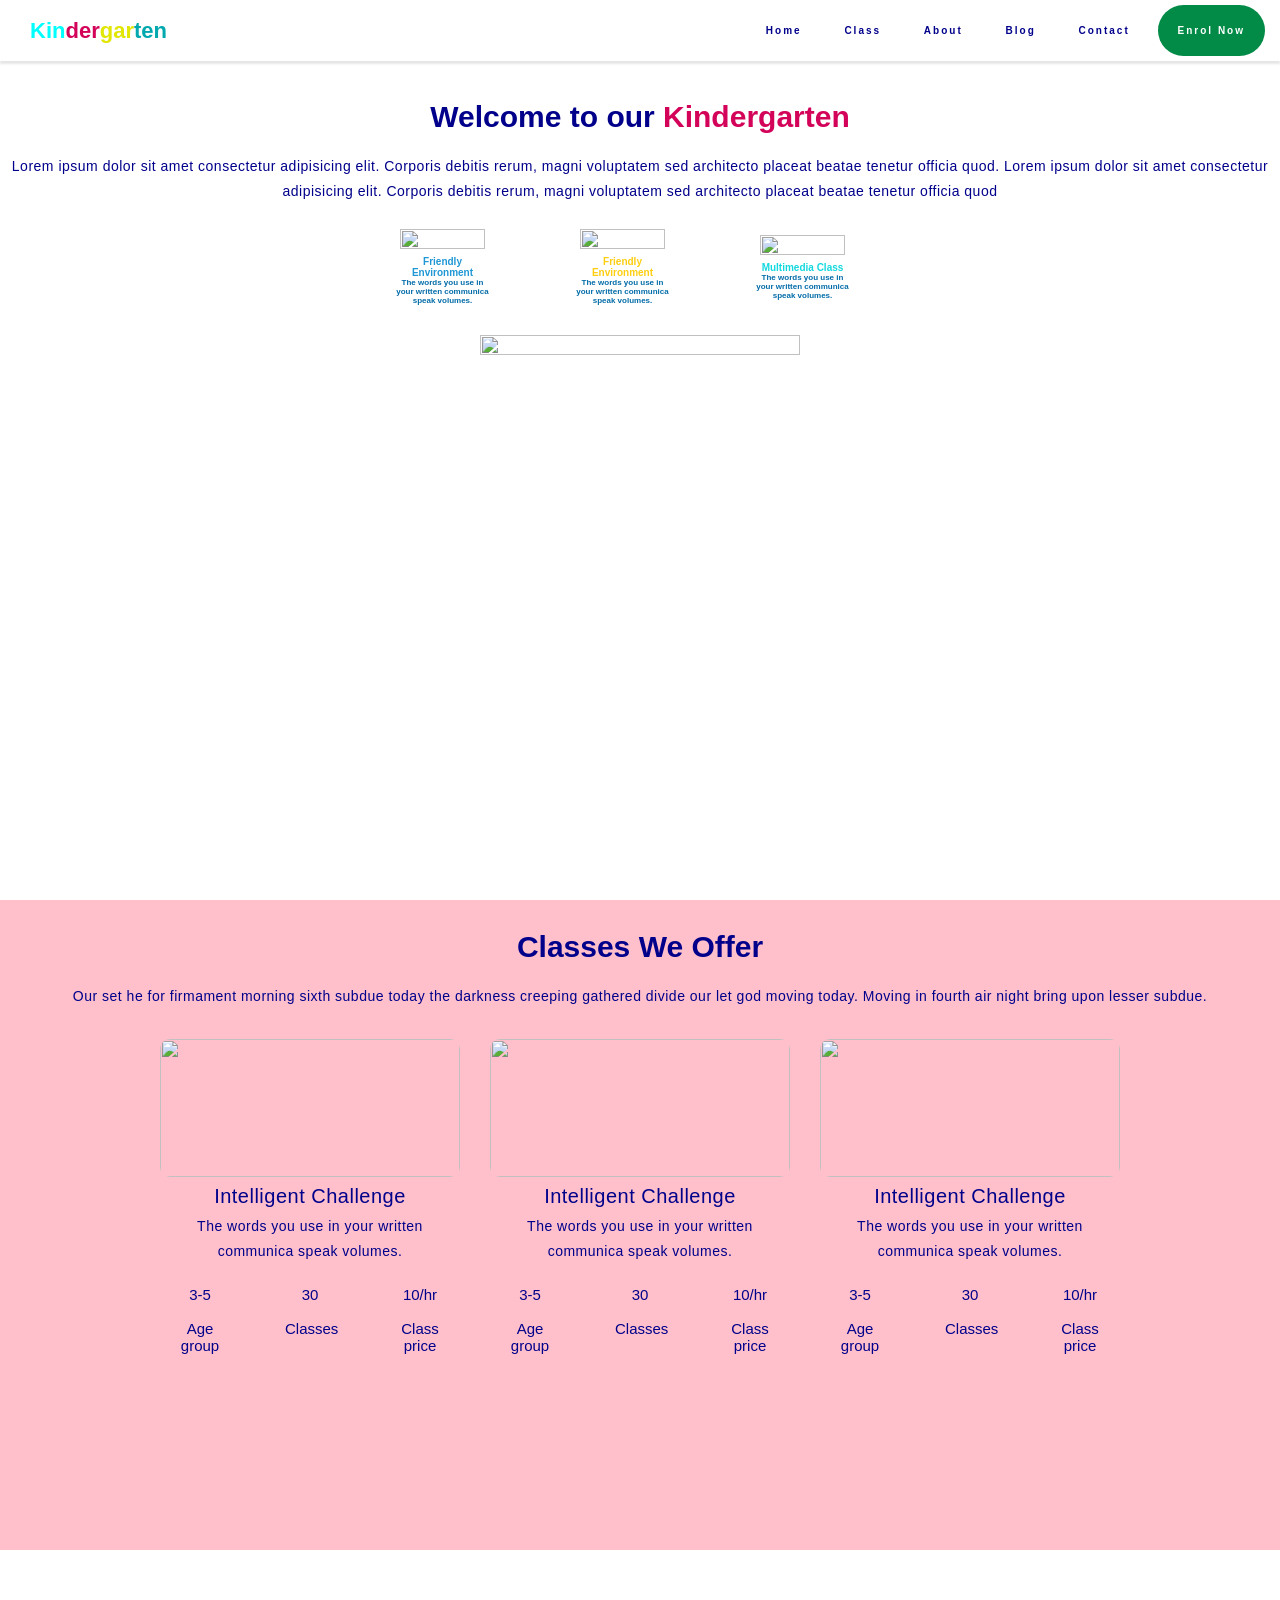
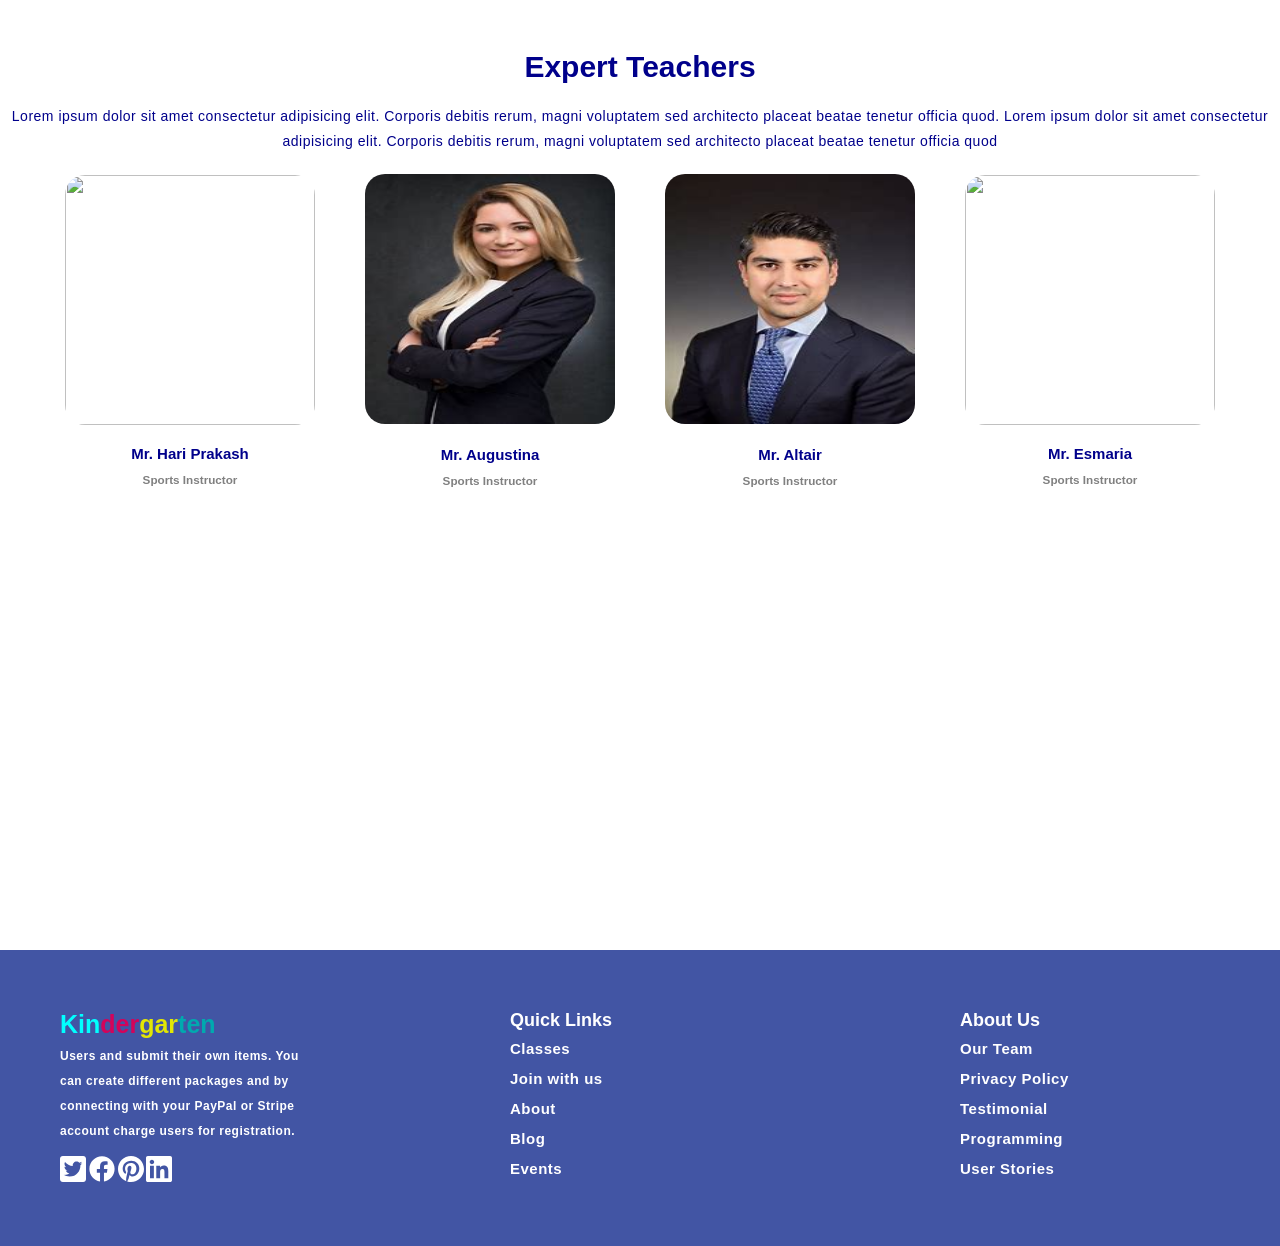
==== commit 13b896c5: "Updated" ====
--- a/KinderGarden/index.html
+++ b/KinderGarden/index.html
@@ -179,7 +179,7 @@
   <section id="footer-main">
     <section class="footer-item">
 
-      <section class="footer-1">
+      <section >
         <h3 style="font-size:25px;font-family:'Segoe UI', Tahoma, Geneva, Verdana, sans-serif;font-weight:bold">
           <strong><span style="color:aqua">Kin</span><span style="color:rgb(212, 3, 90)">der</span><span
               style="color:rgb(226, 230, 4)">gar</span><span style="color:rgb(1, 169, 175)">ten</span>
@@ -194,8 +194,8 @@
         <img class="icons" src="./images/linkedin.svg" alt="">
       </section>
 
-      <section class="footer-2">
-        <div style="text-align: center;color:white;font-size: 18px;">
+      <section>
+        <div style="color:white;font-size: 18px;">
           <h1>Quick Links</h1>
           <p class="style">Classes</p>
           <p class="style">Join with us</p>
@@ -205,8 +205,8 @@
         </div>
       </section>
 
-      <section class="footer-3">
-        <h1 style="text-align: center;color:white;font-size: 18px;">About Us</h1>
+      <section >
+        <h1 style="color:white;font-size: 18px;">About Us</h1>
         <p class="style">Our Team</p>
         <p class="style">Privacy Policy</p>
         <p class="style">Testimonial</p>
--- a/KinderGarden/style.css
+++ b/KinderGarden/style.css
@@ -192,10 +192,12 @@
 	grid-gap: 10px;
 	margin: 0 auto;
 	max-width: 100%;
+	justify-content: space-evenly;
+	gap: 30px;
+	column-gap: 190px;
 }
 
 .style {
-	text-align: center;
 	color: white;
 	font-size: 15px;
 	font-weight: bold;
@@ -245,7 +247,7 @@
 	}
 
 	.classes {
-		height: 1400px;
+		height: 1500px;
 	}
 
 	.about {
@@ -284,7 +286,7 @@
 @media only screen and (min-width:801px) and (max-width:1200px) {
 
 	.home {
-		height: 650px;
+		height: 700px;
 	}
 
 	.left {
